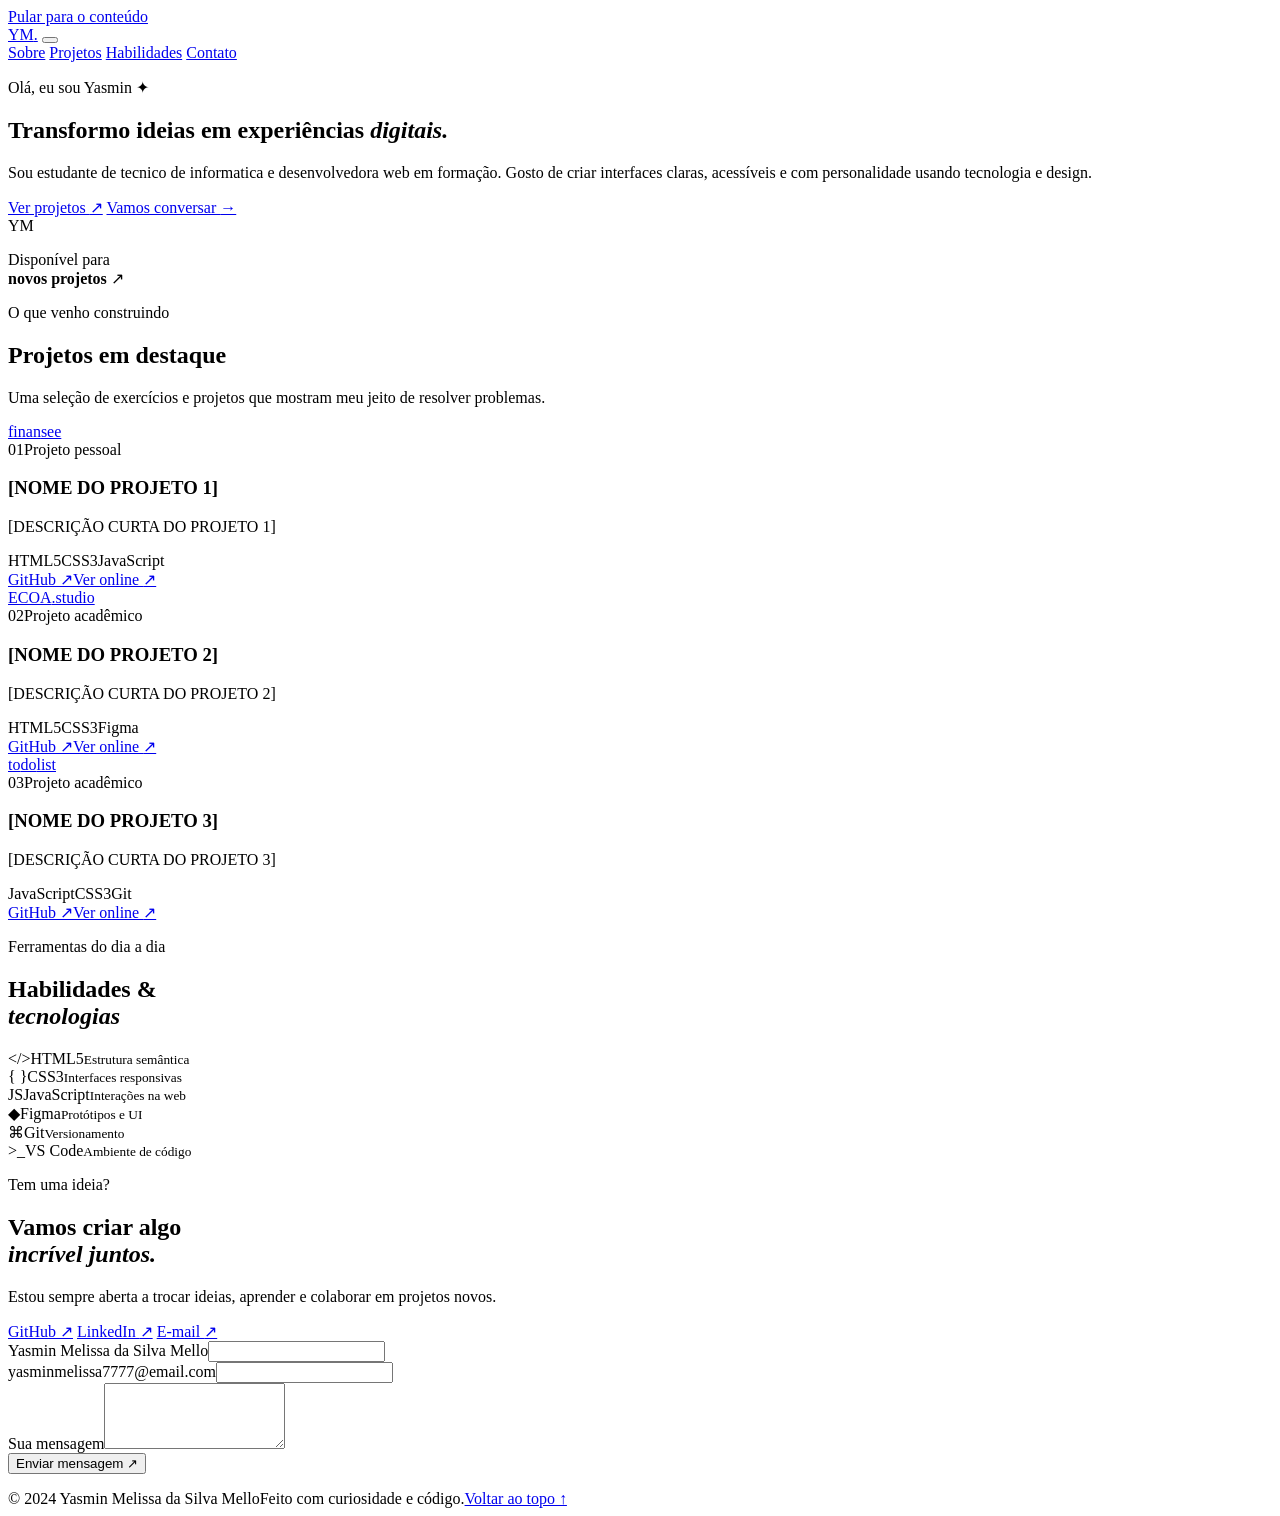
==== .ipynb_checkpoints/index-checkpoint.html @ c8c04c97 "Cria portfolio responsivo com subpaginas interativas" ====
<!DOCTYPE html>
<html lang="pt-BR">
<head>
  <meta charset="UTF-8">
  <meta name="viewport" content="width=device-width, initial-scale=1.0">
  <!-- TODO: ALTERAR AQUI - Atualize o nome e a área de atuação do estudante. -->
  <meta name="description" content="Portfólio de Yasmin Melissa da Silva Mello, estudante de tecnico de informatica.">
  <title>Yasmin Melissa da Silva Mello | desenvolvedora web</title>
  <link rel="icon" type="image/x-icon" href="img/favicon.ico">
  <link rel="preconnect" href="https://fonts.googleapis.com">
  <link rel="preconnect" href="https://fonts.gstatic.com" crossorigin>
  <link href="https://fonts.googleapis.com/css2?family=DM+Sans:wght@400;500;700&family=Space+Grotesk:wght@500;600;700&display=swap" rel="stylesheet">
  <link rel="stylesheet" href="css/style.css">
</head>
<body>
  <a class="skip-link" href="#conteudo">Pular para o conteúdo</a>

  <header class="site-header">
    <div class="container header-content">
      <!-- TODO: ALTERAR AQUI - Troque pelas iniciais ou marca pessoal do estudante. -->
      <a class="brand" href="#sobre" aria-label="Ir para o início">YM<span>.</span></a>
      <button class="menu-toggle" type="button" aria-label="Abrir menu" aria-expanded="false" aria-controls="main-menu">
        <span></span><span></span><span></span>
      </button>
      <nav class="main-nav" id="main-menu" aria-label="Navegação principal">
        <a href="#sobre">Sobre</a>
        <a href="#projetos">Projetos</a>
        <a href="#habilidades">Habilidades</a>
        <a href="#contato">Contato</a>
      </nav>
    </div>
  </header>

  <main id="conteudo">
    <!-- Apresentação principal e chamada para os projetos. -->
    <section class="hero section" id="sobre">
      <div class="container hero-grid">
        <div class="hero-copy">
          <!-- TODO: ALTERAR AQUI - Personalize o nome apresentado no início. -->
          <p class="eyebrow">Olá, eu sou Yasmin <span aria-hidden="true">✦</span></p>
          <h1>Transformo ideias em experiências <em>digitais.</em></h1>
          <!-- TODO: ALTERAR AQUI - Informe seu curso técnico e seus principais interesses. -->
          <p class="hero-text">Sou estudante de tecnico de informatica e desenvolvedora web em formação. Gosto de criar interfaces claras, acessíveis e com personalidade usando tecnologia e design.</p>
          <div class="hero-actions">
            <a class="button button-primary" href="#projetos">Ver projetos <span aria-hidden="true">↗</span></a>
            <a class="text-link" href="#contato">Vamos conversar <span aria-hidden="true">→</span></a>
          </div>
        </div>
        <div class="profile-wrap">
          <div class="profile-frame">
            <!-- TODO: ALTERAR AQUI - Substitua img/foto-perfil.jpg pela sua foto, mantendo o caminho da pasta img/. -->
            <img src="img/foto-perfil.jpg" alt="Foto de perfil de Yasmin Melissa da Silva Mello" onerror="this.style.display='none'; this.parentElement.classList.add('image-fallback');">
            <span class="fallback-initials" aria-hidden="true">YM</span>
          </div>
          <p class="profile-note">Disponível para<br><strong>novos projetos</strong> <span aria-hidden="true">↗</span></p>
        </div>
      </div>
    </section>

    <!-- Projetos podem ser duplicados e personalizados com links reais. -->
    <section class="projects section" id="projetos">
      <div class="container">
        <div class="section-heading">
          <div>
            <p class="eyebrow">O que venho construindo</p>
            <h2>Projetos em destaque</h2>
          </div>
          <p class="section-intro">Uma seleção de exercícios e projetos que mostram meu jeito de resolver problemas.</p>
        </div>
        <div class="project-grid">
          <article class="project-card">
            <!-- TODO: ALTERAR AQUI - Troque nome, descrição, tecnologias e links pelo seu projeto. -->
            <a class="project-image image-one" href="https://github.com/[SEU_USUARIO_GITHUB]/[SEU_REPOSITORIO_1]" target="_blank" rel="noopener noreferrer" aria-label="Ver repositório do projeto [NOME DO PROJETO 1]">
              <span class="image-label">finan<span>see</span></span>
            </a>
            <div class="project-content">
              <div class="project-meta"><span>01</span><span>Projeto pessoal</span></div>
              <h3>[NOME DO PROJETO 1]</h3>
              <p>[DESCRIÇÃO CURTA DO PROJETO 1]</p>
              <div class="tags"><span>HTML5</span><span>CSS3</span><span>JavaScript</span></div>
              <div class="project-links"><a href="https://github.com/[SEU_USUARIO_GITHUB]/[SEU_REPOSITORIO_1]" target="_blank" rel="noopener noreferrer">GitHub <span>↗</span></a><a href="[SEU_DEPLOY_1]" target="_blank" rel="noopener noreferrer">Ver online <span>↗</span></a></div>
            </div>
          </article>

          <article class="project-card">
            <!-- TODO: ALTERAR AQUI - Troque nome, descrição, tecnologias e links pelo seu projeto. -->
            <a class="project-image image-two" href="https://github.com/[SEU_USUARIO_GITHUB]/[SEU_REPOSITORIO_2]" target="_blank" rel="noopener noreferrer" aria-label="Ver repositório do projeto [NOME DO PROJETO 2]">
              <span class="image-label">ECOA<span class="image-small">.studio</span></span>
            </a>
            <div class="project-content">
              <div class="project-meta"><span>02</span><span>Projeto acadêmico</span></div>
              <h3>[NOME DO PROJETO 2]</h3>
              <p>[DESCRIÇÃO CURTA DO PROJETO 2]</p>
              <div class="tags"><span>HTML5</span><span>CSS3</span><span>Figma</span></div>
              <div class="project-links"><a href="https://github.com/[SEU_USUARIO_GITHUB]/[SEU_REPOSITORIO_2]" target="_blank" rel="noopener noreferrer">GitHub <span>↗</span></a><a href="[SEU_DEPLOY_2]" target="_blank" rel="noopener noreferrer">Ver online <span>↗</span></a></div>
            </div>
          </article>

          <article class="project-card">
            <!-- TODO: ALTERAR AQUI - Troque nome, descrição, tecnologias e links pelo seu projeto. -->
            <a class="project-image image-three" href="https://github.com/[SEU_USUARIO_GITHUB]/[SEU_REPOSITORIO_3]" target="_blank" rel="noopener noreferrer" aria-label="Ver repositório do projeto [NOME DO PROJETO 3]">
              <span class="image-label">to<span>do</span>list</span>
            </a>
            <div class="project-content">
              <div class="project-meta"><span>03</span><span>Projeto acadêmico</span></div>
              <h3>[NOME DO PROJETO 3]</h3>
              <p>[DESCRIÇÃO CURTA DO PROJETO 3]</p>
              <div class="tags"><span>JavaScript</span><span>CSS3</span><span>Git</span></div>
              <div class="project-links"><a href="https://github.com/[SEU_USUARIO_GITHUB]/[SEU_REPOSITORIO_3]" target="_blank" rel="noopener noreferrer">GitHub <span>↗</span></a><a href="[SEU_DEPLOY_3]" target="_blank" rel="noopener noreferrer">Ver online <span>↗</span></a></div>
            </div>
          </article>
        </div>
      </div>
    </section>

    <!-- Lista de tecnologias sem métricas subjetivas de nível. -->
    <section class="skills section" id="habilidades">
      <div class="container skills-grid">
        <div>
          <p class="eyebrow">Ferramentas do dia a dia</p>
          <h2>Habilidades &<br><em>tecnologias</em></h2>
        </div>
        <div class="skills-list" aria-label="Lista de habilidades">
          <div class="skill"><span class="skill-icon">&lt;/&gt;</span><span>HTML5</span><small>Estrutura semântica</small></div>
          <div class="skill"><span class="skill-icon">{ }</span><span>CSS3</span><small>Interfaces responsivas</small></div>
          <div class="skill"><span class="skill-icon">JS</span><span>JavaScript</span><small>Interações na web</small></div>
          <div class="skill"><span class="skill-icon">◆</span><span>Figma</span><small>Protótipos e UI</small></div>
          <div class="skill"><span class="skill-icon">⌘</span><span>Git</span><small>Versionamento</small></div>
          <div class="skill"><span class="skill-icon">&gt;_</span><span>VS Code</span><small>Ambiente de código</small></div>
        </div>
      </div>
    </section>

    <!-- O formulário faz a validação no navegador e está pronto para integração. -->
    <section class="contact section" id="contato">
      <div class="container contact-grid">
        <div class="contact-copy">
          <p class="eyebrow">Tem uma ideia?</p>
          <h2>Vamos criar algo<br><em>incrível juntos.</em></h2>
          <p>Estou sempre aberta a trocar ideias, aprender e colaborar em projetos novos.</p>
          <div class="social-links">
            <!-- TODO: ALTERAR AQUI - Substitua os endereços pelas suas redes e e-mail profissional. -->
            <a href="https://github.com/[SEU_USUARIO_GITHUB]" target="_blank" rel="noopener noreferrer">GitHub <span>↗</span></a>
            <a href="https://www.linkedin.com/in/[SEU_USUARIO_LINKEDIN]" target="_blank" rel="noopener noreferrer">LinkedIn <span>↗</span></a>
            <a href="mailto:[SEU_EMAIL@DOMINIO.COM]">E-mail <span>↗</span></a>
          </div>
        </div>
        <form class="contact-form" id="contact-form" novalidate>
          <div class="field"><label for="nome">Yasmin Melissa da Silva Mello</label><input type="text" id="nome" name="nome" autocomplete="name" required><span class="field-error" aria-live="polite"></span></div>
          <div class="field"><label for="email">yasminmelissa7777@email.com</label><input type="email" id="email" name="email" autocomplete="email" required><span class="field-error" aria-live="polite"></span></div>
          <div class="field"><label for="mensagem">Sua mensagem</label><textarea id="mensagem" name="mensagem" rows="4" required></textarea><span class="field-error" aria-live="polite"></span></div>
          <button class="button button-dark" type="submit">Enviar mensagem <span aria-hidden="true">↗</span></button>
          <p class="form-status" role="status" aria-live="polite"></p>
        </form>
      </div>
    </section>
  </main>

  <footer class="site-footer">
    <!-- TODO: ALTERAR AQUI - Atualize o nome e o ano, se necessário. -->
    <div class="container footer-content"><span>© 2024 Yasmin Melissa da Silva Mello</span><span>Feito com curiosidade e código.</span><a href="#sobre">Voltar ao topo ↑</a></div>
  </footer>
  <script src="js/script.js"></script>
</body>
</html>
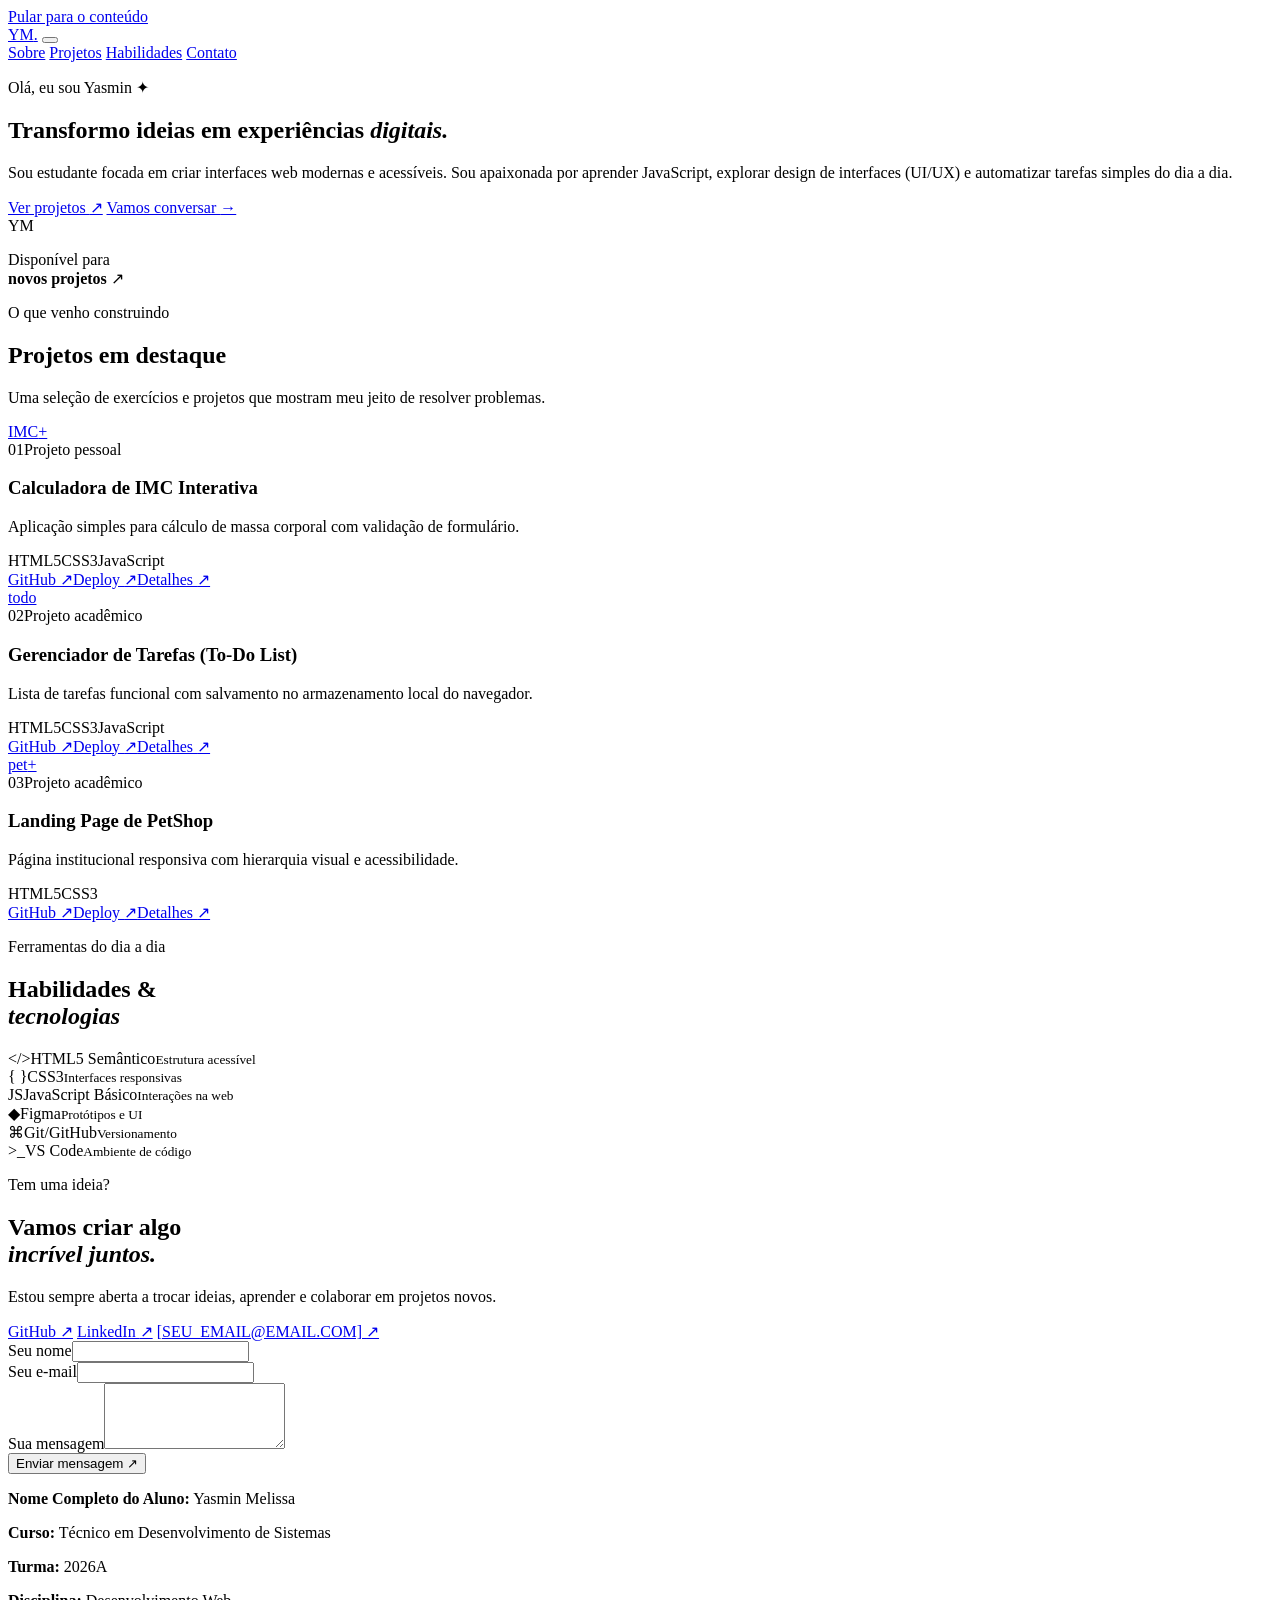
==== commit 5b12ff5b: ".ipynb_checkpoints/index-checkpoint.html" ====
--- a/.ipynb_checkpoints/index-checkpoint.html
+++ b/.ipynb_checkpoints/index-checkpoint.html
@@ -3,13 +3,14 @@
 <head>
   <meta charset="UTF-8">
   <meta name="viewport" content="width=device-width, initial-scale=1.0">
-  <!-- TODO: ALTERAR AQUI - Atualize o nome e a área de atuação do estudante. -->
-  <meta name="description" content="Portfólio de Yasmin Melissa da Silva Mello, estudante de tecnico de informatica.">
-  <title>Yasmin Melissa da Silva Mello | desenvolvedora web</title>
+  <!-- 🚨 ATENÇÃO EXTREMA: SE VOCÊ NÃO ENXERGAR ESTA LINHA, FAVOR COMPRAR UM ÓCULOS URGENTE! 🚨 -->
+  <!-- TODO: TROQUE O NOME ABAIXO PELO SEU OU VAI ENTREGAR O TRABALHO COM O NOME DOS OUTROS! -->
+  <meta name="description" content="Portfólio de Yasmin Melissa, aluna de Desenvolvimento de Sistemas.">
+  <title>Yasmin Melissa | Desenvolvimento de Sistemas</title>
   <link rel="icon" type="image/x-icon" href="img/favicon.ico">
   <link rel="preconnect" href="https://fonts.googleapis.com">
   <link rel="preconnect" href="https://fonts.gstatic.com" crossorigin>
-  <link href="https://fonts.googleapis.com/css2?family=DM+Sans:wght@400;500;700&family=Space+Grotesk:wght@500;600;700&display=swap" rel="stylesheet">
+  <link href="https://fonts.googleapis.com/css2?family=Poppins:wght@400;500;600;700&family=Roboto:wght@400;500;700&display=swap" rel="stylesheet">
   <link rel="stylesheet" href="css/style.css">
 </head>
 <body>
@@ -17,7 +18,8 @@
 
   <header class="site-header">
     <div class="container header-content">
-      <!-- TODO: ALTERAR AQUI - Troque pelas iniciais ou marca pessoal do estudante. -->
+      <!-- 🚨 ATENÇÃO EXTREMA: SE VOCÊ NÃO ENXERGAR ESTA LINHA, FAVOR COMPRAR UM ÓCULOS URGENTE! 🚨 -->
+      <!-- TODO: TROQUE O NOME ABAIXO PELO SEU OU VAI ENTREGAR O TRABALHO COM O NOME DOS OUTROS! -->
       <a class="brand" href="#sobre" aria-label="Ir para o início">YM<span>.</span></a>
       <button class="menu-toggle" type="button" aria-label="Abrir menu" aria-expanded="false" aria-controls="main-menu">
         <span></span><span></span><span></span>
@@ -32,15 +34,18 @@
   </header>
 
   <main id="conteudo">
-    <!-- Apresentação principal e chamada para os projetos. -->
+    <!-- 🚨 ATENÇÃO EXTREMA: ESTA É A APRESENTAÇÃO PRINCIPAL DO PORTFÓLIO! 🚨 -->
+    <!-- TODO: TROQUE O TEXTO ABAIXO PELA SUA BIOGRAFIA OU VAI APRESENTAR A HISTÓRIA DOS OUTROS! -->
     <section class="hero section" id="sobre">
       <div class="container hero-grid">
         <div class="hero-copy">
-          <!-- TODO: ALTERAR AQUI - Personalize o nome apresentado no início. -->
+          <!-- 🚨 ATENÇÃO EXTREMA: SEU NOME PRECISA APARECER AQUI! 🚨 -->
+          <!-- TODO: TROQUE O NOME ABAIXO PELO SEU OU VAI ENTREGAR O TRABALHO COM O NOME DOS OUTROS! -->
           <p class="eyebrow">Olá, eu sou Yasmin <span aria-hidden="true">✦</span></p>
           <h1>Transformo ideias em experiências <em>digitais.</em></h1>
-          <!-- TODO: ALTERAR AQUI - Informe seu curso técnico e seus principais interesses. -->
-          <p class="hero-text">Sou estudante de tecnico de informatica e desenvolvedora web em formação. Gosto de criar interfaces claras, acessíveis e com personalidade usando tecnologia e design.</p>
+          <!-- ⚠️ OBVIEDADE NÍVEL HARD: SUA BIOGRAFIA NÃO VAI SE ESCREVER SOZINHA! ⚠️ -->
+          <!-- TODO: COLOQUE SEU CURSO E SEUS INTERESSES ABAIXO ANTES DE ENTREGAR O TRABALHO! -->
+          <p class="hero-text">Sou estudante focada em criar interfaces web modernas e acessíveis. Sou apaixonada por aprender JavaScript, explorar design de interfaces (UI/UX) e automatizar tarefas simples do dia a dia.</p>
           <div class="hero-actions">
             <a class="button button-primary" href="#projetos">Ver projetos <span aria-hidden="true">↗</span></a>
             <a class="text-link" href="#contato">Vamos conversar <span aria-hidden="true">→</span></a>
@@ -48,7 +53,8 @@
         </div>
         <div class="profile-wrap">
           <div class="profile-frame">
-            <!-- TODO: ALTERAR AQUI - Substitua img/foto-perfil.jpg pela sua foto, mantendo o caminho da pasta img/. -->
+            <!-- 🚨 ATENÇÃO EXTREMA: UMA FOTO ERRADA VAI MOSTRAR A CARA DOS OUTROS NO SEU PORTFÓLIO! 🚨 -->
+            <!-- TODO: TROQUE img/foto-perfil.jpg PELA SUA FOTO E MANTENHA O CAMINHO DA PASTA img/! -->
             <img src="img/foto-perfil.jpg" alt="Foto de perfil de Yasmin Melissa da Silva Mello" onerror="this.style.display='none'; this.parentElement.classList.add('image-fallback');">
             <span class="fallback-initials" aria-hidden="true">YM</span>
           </div>
@@ -57,7 +63,8 @@
       </div>
     </section>
 
-    <!-- Projetos podem ser duplicados e personalizados com links reais. -->
+    <!-- 🚨 ATENÇÃO EXTREMA: ESTES PROJETOS SÃO A PROVA DO SEU TRABALHO! 🚨 -->
+    <!-- TODO: TROQUE OS PROJETOS ABAIXO PELOS SEUS OU O PROFESSOR VAI CLICAR NOS PROJETOS DOS OUTROS! -->
     <section class="projects section" id="projetos">
       <div class="container">
         <div class="section-heading">
@@ -69,51 +76,55 @@
         </div>
         <div class="project-grid">
           <article class="project-card">
-            <!-- TODO: ALTERAR AQUI - Troque nome, descrição, tecnologias e links pelo seu projeto. -->
-            <a class="project-image image-one" href="https://github.com/[SEU_USUARIO_GITHUB]/[SEU_REPOSITORIO_1]" target="_blank" rel="noopener noreferrer" aria-label="Ver repositório do projeto [NOME DO PROJETO 1]">
-              <span class="image-label">finan<span>see</span></span>
+            <!-- ⚠️ OBVIEDADE NÍVEL HARD: PROJETO SEM NOME E LINK NÃO GANHA NOTA! ⚠️ -->
+            <!-- TODO: COLOQUE NOME, DESCRIÇÃO, TECNOLOGIAS E LINKS REAIS DO SEU PROJETO! -->
+            <a class="project-image image-one" href="projetos/projeto-1.html" aria-label="Ver detalhes da Calculadora de IMC Interativa">
+              <span class="image-label">IMC<span>+</span></span>
             </a>
             <div class="project-content">
               <div class="project-meta"><span>01</span><span>Projeto pessoal</span></div>
-              <h3>[NOME DO PROJETO 1]</h3>
-              <p>[DESCRIÇÃO CURTA DO PROJETO 1]</p>
+              <h3>Calculadora de IMC Interativa</h3>
+              <p>Aplicação simples para cálculo de massa corporal com validação de formulário.</p>
               <div class="tags"><span>HTML5</span><span>CSS3</span><span>JavaScript</span></div>
-              <div class="project-links"><a href="https://github.com/[SEU_USUARIO_GITHUB]/[SEU_REPOSITORIO_1]" target="_blank" rel="noopener noreferrer">GitHub <span>↗</span></a><a href="[SEU_DEPLOY_1]" target="_blank" rel="noopener noreferrer">Ver online <span>↗</span></a></div>
+              <div class="project-links"><a href="https://github.com/Yasmin710-135/portifolio" target="_blank" rel="noopener noreferrer">GitHub <span>↗</span></a><a href="https://yasmin710-135.github.io/portifolio/" target="_blank" rel="noopener noreferrer">Deploy <span>↗</span></a><a href="projetos/projeto-1.html">Detalhes <span>↗</span></a></div>
             </div>
           </article>
 
           <article class="project-card">
-            <!-- TODO: ALTERAR AQUI - Troque nome, descrição, tecnologias e links pelo seu projeto. -->
-            <a class="project-image image-two" href="https://github.com/[SEU_USUARIO_GITHUB]/[SEU_REPOSITORIO_2]" target="_blank" rel="noopener noreferrer" aria-label="Ver repositório do projeto [NOME DO PROJETO 2]">
-              <span class="image-label">ECOA<span class="image-small">.studio</span></span>
+            <!-- ⚠️ OBVIEDADE NÍVEL HARD: PROJETO SEM NOME E LINK NÃO GANHA NOTA! ⚠️ -->
+            <!-- TODO: COLOQUE NOME, DESCRIÇÃO, TECNOLOGIAS E LINKS REAIS DO SEU PROJETO! -->
+            <a class="project-image image-two" href="projetos/projeto-2.html" aria-label="Ver detalhes do Gerenciador de Tarefas">
+              <span class="image-label">to<span>do</span></span>
             </a>
             <div class="project-content">
               <div class="project-meta"><span>02</span><span>Projeto acadêmico</span></div>
-              <h3>[NOME DO PROJETO 2]</h3>
-              <p>[DESCRIÇÃO CURTA DO PROJETO 2]</p>
-              <div class="tags"><span>HTML5</span><span>CSS3</span><span>Figma</span></div>
-              <div class="project-links"><a href="https://github.com/[SEU_USUARIO_GITHUB]/[SEU_REPOSITORIO_2]" target="_blank" rel="noopener noreferrer">GitHub <span>↗</span></a><a href="[SEU_DEPLOY_2]" target="_blank" rel="noopener noreferrer">Ver online <span>↗</span></a></div>
+              <h3>Gerenciador de Tarefas (To-Do List)</h3>
+              <p>Lista de tarefas funcional com salvamento no armazenamento local do navegador.</p>
+              <div class="tags"><span>HTML5</span><span>CSS3</span><span>JavaScript</span></div>
+              <div class="project-links"><a href="https://github.com/Yasmin710-135/portifolio" target="_blank" rel="noopener noreferrer">GitHub <span>↗</span></a><a href="https://yasmin710-135.github.io/portifolio/" target="_blank" rel="noopener noreferrer">Deploy <span>↗</span></a><a href="projetos/projeto-2.html">Detalhes <span>↗</span></a></div>
             </div>
           </article>
 
           <article class="project-card">
-            <!-- TODO: ALTERAR AQUI - Troque nome, descrição, tecnologias e links pelo seu projeto. -->
-            <a class="project-image image-three" href="https://github.com/[SEU_USUARIO_GITHUB]/[SEU_REPOSITORIO_3]" target="_blank" rel="noopener noreferrer" aria-label="Ver repositório do projeto [NOME DO PROJETO 3]">
-              <span class="image-label">to<span>do</span>list</span>
+            <!-- ⚠️ OBVIEDADE NÍVEL HARD: PROJETO SEM NOME E LINK NÃO GANHA NOTA! ⚠️ -->
+            <!-- TODO: COLOQUE NOME, DESCRIÇÃO, TECNOLOGIAS E LINKS REAIS DO SEU PROJETO! -->
+            <a class="project-image image-three" href="projetos/projeto-3.html" aria-label="Ver detalhes da Landing Page de PetShop">
+              <span class="image-label">pet<span>+</span></span>
             </a>
             <div class="project-content">
               <div class="project-meta"><span>03</span><span>Projeto acadêmico</span></div>
-              <h3>[NOME DO PROJETO 3]</h3>
-              <p>[DESCRIÇÃO CURTA DO PROJETO 3]</p>
-              <div class="tags"><span>JavaScript</span><span>CSS3</span><span>Git</span></div>
-              <div class="project-links"><a href="https://github.com/[SEU_USUARIO_GITHUB]/[SEU_REPOSITORIO_3]" target="_blank" rel="noopener noreferrer">GitHub <span>↗</span></a><a href="[SEU_DEPLOY_3]" target="_blank" rel="noopener noreferrer">Ver online <span>↗</span></a></div>
+              <h3>Landing Page de PetShop</h3>
+              <p>Página institucional responsiva com hierarquia visual e acessibilidade.</p>
+              <div class="tags"><span>HTML5</span><span>CSS3</span></div>
+              <div class="project-links"><a href="https://github.com/Yasmin710-135/portifolio" target="_blank" rel="noopener noreferrer">GitHub <span>↗</span></a><a href="https://yasmin710-135.github.io/portifolio/" target="_blank" rel="noopener noreferrer">Deploy <span>↗</span></a><a href="projetos/projeto-3.html">Detalhes <span>↗</span></a></div>
             </div>
           </article>
         </div>
       </div>
     </section>
 
-    <!-- Lista de tecnologias sem métricas subjetivas de nível. -->
+    <!-- 🚨 ATENÇÃO EXTREMA: ESTA LISTA MOSTRA O QUE VOCÊ SABE FAZER! 🚨 -->
+    <!-- TODO: TROQUE AS HABILIDADES ABAIXO PELAS SUAS OU VAI ATRIBUIR CONHECIMENTO DOS OUTROS A VOCÊ! -->
     <section class="skills section" id="habilidades">
       <div class="container skills-grid">
         <div>
@@ -121,17 +132,18 @@
           <h2>Habilidades &<br><em>tecnologias</em></h2>
         </div>
         <div class="skills-list" aria-label="Lista de habilidades">
-          <div class="skill"><span class="skill-icon">&lt;/&gt;</span><span>HTML5</span><small>Estrutura semântica</small></div>
+          <div class="skill"><span class="skill-icon">&lt;/&gt;</span><span>HTML5 Semântico</span><small>Estrutura acessível</small></div>
           <div class="skill"><span class="skill-icon">{ }</span><span>CSS3</span><small>Interfaces responsivas</small></div>
-          <div class="skill"><span class="skill-icon">JS</span><span>JavaScript</span><small>Interações na web</small></div>
+          <div class="skill"><span class="skill-icon">JS</span><span>JavaScript Básico</span><small>Interações na web</small></div>
           <div class="skill"><span class="skill-icon">◆</span><span>Figma</span><small>Protótipos e UI</small></div>
-          <div class="skill"><span class="skill-icon">⌘</span><span>Git</span><small>Versionamento</small></div>
+          <div class="skill"><span class="skill-icon">⌘</span><span>Git/GitHub</span><small>Versionamento</small></div>
           <div class="skill"><span class="skill-icon">&gt;_</span><span>VS Code</span><small>Ambiente de código</small></div>
         </div>
       </div>
     </section>
 
-    <!-- O formulário faz a validação no navegador e está pronto para integração. -->
+    <!-- ⚠️ OBVIEDADE NÍVEL HARD: FORMULÁRIO SEM VALIDAÇÃO VIRA BAGUNÇA! ⚠️ -->
+    <!-- TODO: CONECTE ESTE FORMULÁRIO A UM SERVIÇO REAL SE QUISER RECEBER MENSAGENS! -->
     <section class="contact section" id="contato">
       <div class="container contact-grid">
         <div class="contact-copy">
@@ -139,15 +151,16 @@
           <h2>Vamos criar algo<br><em>incrível juntos.</em></h2>
           <p>Estou sempre aberta a trocar ideias, aprender e colaborar em projetos novos.</p>
           <div class="social-links">
-            <!-- TODO: ALTERAR AQUI - Substitua os endereços pelas suas redes e e-mail profissional. -->
+            <!-- ⚠️ OBVIEDADE NÍVEL HARD: SE NÃO ALTERAR ISSO AQUI, NEM O LIVE SERVER SALVA! ⚠️ -->
+            <!-- TODO: COLOQUE SEU E-MAIL REAL ABAIXO. NÃO DEIXE ESTE PLACEHOLDER SE NÃO VÃO MANDAR MENSAGEM PRO SEXTO DOS INFERNOS! -->
             <a href="https://github.com/[SEU_USUARIO_GITHUB]" target="_blank" rel="noopener noreferrer">GitHub <span>↗</span></a>
             <a href="https://www.linkedin.com/in/[SEU_USUARIO_LINKEDIN]" target="_blank" rel="noopener noreferrer">LinkedIn <span>↗</span></a>
-            <a href="mailto:[SEU_EMAIL@DOMINIO.COM]">E-mail <span>↗</span></a>
+            <a href="mailto:[SEU_EMAIL]">[SEU_EMAIL@EMAIL.COM] <span>↗</span></a>
           </div>
         </div>
         <form class="contact-form" id="contact-form" novalidate>
-          <div class="field"><label for="nome">Yasmin Melissa da Silva Mello</label><input type="text" id="nome" name="nome" autocomplete="name" required><span class="field-error" aria-live="polite"></span></div>
-          <div class="field"><label for="email">yasminmelissa7777@email.com</label><input type="email" id="email" name="email" autocomplete="email" required><span class="field-error" aria-live="polite"></span></div>
+          <div class="field"><label for="nome">Seu nome</label><input type="text" id="nome" name="nome" autocomplete="name" required><span class="field-error" aria-live="polite"></span></div>
+          <div class="field"><label for="email">Seu e-mail</label><input type="email" id="email" name="email" autocomplete="email" required><span class="field-error" aria-live="polite"></span></div>
           <div class="field"><label for="mensagem">Sua mensagem</label><textarea id="mensagem" name="mensagem" rows="4" required></textarea><span class="field-error" aria-live="polite"></span></div>
           <button class="button button-dark" type="submit">Enviar mensagem <span aria-hidden="true">↗</span></button>
           <p class="form-status" role="status" aria-live="polite"></p>
@@ -157,8 +170,14 @@
   </main>
 
   <footer class="site-footer">
-    <!-- TODO: ALTERAR AQUI - Atualize o nome e o ano, se necessário. -->
-    <div class="container footer-content"><span>© 2024 Yasmin Melissa da Silva Mello</span><span>Feito com curiosidade e código.</span><a href="#sobre">Voltar ao topo ↑</a></div>
+    <!-- 🚨 ATENÇÃO EXTREMA: O RODAPÉ TAMBÉM ENTREGA A IDENTIDADE DO TRABALHO! 🚨 -->
+    <!-- TODO: TROQUE O NOME, CURSO, TURMA E DISCIPLINA PELOS SEUS DADOS REAIS! -->
+    <div class="container footer-content">
+      <p><strong>Nome Completo do Aluno:</strong> Yasmin Melissa</p>
+      <p><strong>Curso:</strong> Técnico em Desenvolvimento de Sistemas</p>
+      <p><strong>Turma:</strong> 2026A</p>
+      <p><strong>Disciplina:</strong> Desenvolvimento Web</p>
+    </div>
   </footer>
   <script src="js/script.js"></script>
 </body>
